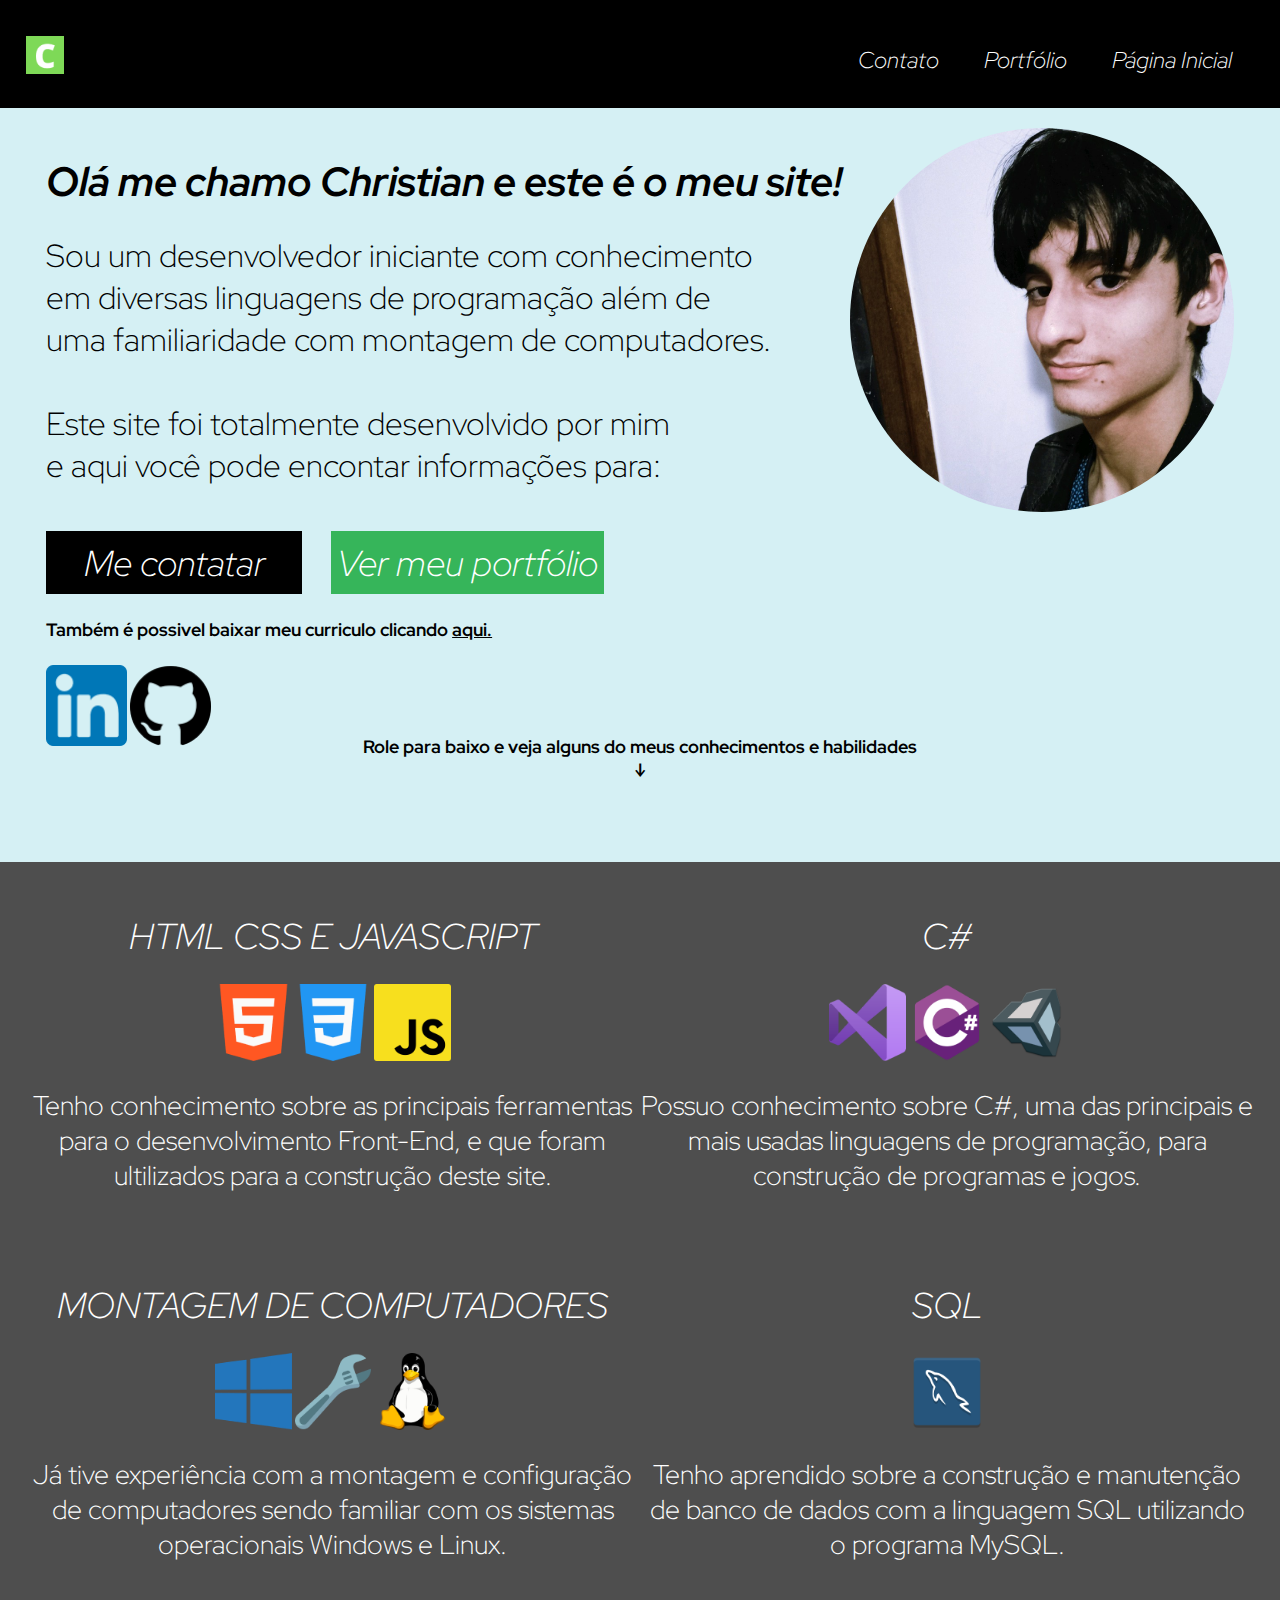
==== index.html @ cba4319a "Finalizado primeira versao" ====
<!DOCTYPE html>
<html lang="en">
<head>
    <meta charset="UTF-8">
    <meta name="viewport" content="width=device-width, initial-scale=1.0">
    <meta http-equiv="X-UA-Compatible" content="ie=edge">
    <title>Christian Ottero | Home</title>
    <link rel="stylesheet" href= "source/styles/style.css">
</head>
<body>
    
    <header>

        <a href=index.html><img id="logo" src="source/images/logo.png"></a>
        <ul>
            <li><a href=contato.html>Contato</a></li>
            <li><a href=portfolio.html>Portfólio</a></li>
            <li><a href=index.html>Página Inicial</a></li>
        </ul>
    </header>
    <div id="Principal">
    <article>
        <div id="left">
        
        <h1>Olá me chamo Christian e este é o meu site!</h1>
        
        <h2>Sou um desenvolvedor iniciante com conhecimento<br>
            em diversas linguagens de programação além de<br>
            uma familiaridade com montagem de computadores.<br><br>
            Este site foi totalmente desenvolvido por mim<br>
            e aqui você pode encontar informações para:
        </h2>
        
        <div id="butoes"><a href=contato.html><button id="contato">Me contatar </button></a>
    <a href=portfolio.html><button id="portfolio">Ver meu portfólio </button></a></div>
    <h4>Também é possivel baixar meu curriculo clicando <a href="source/curriculo.pdf"download>aqui.</a></h4>
    <div id="social">
        <a href="https://br.linkedin.com/in/christian-ottero-marques-8608b8231"><img src="source/images/linkedin.png">
        <a href="https://github.com/Christian-M17"><img src="source/images/github.png"></a>
        </a></div>      
</div>    
      
      <div id=right>
          <img id="foto" src="source/images/eu.png">
      </div>

</article>
<h3 onclick="RolarProFim()">Role para baixo e veja alguns do meus conhecimentos e habilidades<br>↓</h3>
</div>
<footer>
  <div class= "habilidade">
      <h1>HTML CSS E JAVASCRIPT</h1>
      <img class="icones" src="source/images/html.png">
      <img class="icones" src="source/images/css.png">
      <img class="icones" src="source/images/javascript.png">
      <h2>Tenho conhecimento sobre as
        principais ferramentas para o desenvolvimento
        Front-End, e que foram ultilizados para a 
        construção deste site.</h2>
</div>
<div class= "habilidade">
    <h1>C#</h1>
    <img class="icones" src="source/images/visualstudio.png">
    <img class="icones" src="source/images/csharp.png">
    <img class="icones" src="source/images/unity.png">
    <h2>Possuo conhecimento sobre C#, uma das
        principais e mais usadas linguagens 
        de programação, para construção de 
        programas e jogos.</h2>
</div>
<div class= "habilidade">
    <h1>MONTAGEM DE COMPUTADORES</h1>
    <img class="icones" src="source/images/windows.png">
    <img class="icones" src="source/images/ferramenta.png">
    <img class="icones" src="source/images/linux.png">
    <h2>Já tive experiência com a montagem
        e configuração de computadores sendo familiar
        com os sistemas operacionais Windows e
        Linux.</h2>
</div>
<div class= "habilidade">
    <h1>SQL</h1>
    
    <img class="icones" src="source/images/mysql.png">

    <h2>Tenho aprendido sobre a construção e manutenção
        de banco de dados com a linguagem SQL
        utilizando o programa MySQL.</h2>
</div>

</footer>
    
</body>
<script src="script.js"></script> 
</html>
---- source/styles/style.css ----
@import url('https://fonts.googleapis.com/css2?family=Red+Hat+Display:ital,wght@0,300;0,700;1,300;1,700&display=swap');

@keyframes FadeIn{
    0%{opacity: 0%;
        scale: 0;
      }
    100%{opacity: 100%;
    scale: 1;
    }
  }

body{margin: 0;
    font-family: 'Red Hat Display', sans-serif;
    background: #D5F0F4}

/* Header */
header{
    width: 100%;
    height: 12vh;
    z-index: 3;
    position: fixed;
    background-color: black;}

ul{ 
    float: right;
    padding-right: 2vw;
    font-style: italic;
    font-size: 2.5vh;
    list-style: none;
    display: flex;   
}

ul li{
    font-weight: 300;
    color: white;
    padding: 1em;
    transition: color 1s;
}

ul li:hover{color: gray;}

a{
    color: inherit;
    text-decoration: none;}

#logo{
    width: 3vw;
    padding: 4vh 2vw}

/*Fim do Header */

#principal{height: 80vh;}

article{padding: 10% 3%;
    display: flex;
justify-content: space-evenly;
}


article h1{
font-size: 4.5vh;
font-style: italic;
font-weight: 700;
animation-name: FadeIn;
animation-duration: 2s;
animation-iteration-count: 1;
}


article h2{font-size: 3.5vh;
font-weight: 300;
animation-name: FadeIn;
animation-duration: 2s;
animation-iteration-count: 1;
}

#butoes{padding-top: 2vh;
    animation-name: FadeIn;
    animation-duration: 2s;
    animation-iteration-count: 1;
}

#butoes button{border: none;
font-family: 'Red Hat Display', sans-serif;
font-style: italic;
font-weight: 300;
min-width: 20vw;
min-height: 7vh;
font-size: 4vh;
cursor: pointer;
color: white;
transition: background-color 0.2s;
}



#contato{
    
    background-color: black;
    margin-right: 2vw;}

#contato:hover{background-color: #313131;}

#portfolio{
    background-color: #36B55A;
    
}

#portfolio:hover{background-color: #2E8C48;}

#left h4 {font-size: 2vh;
    animation-name: FadeIn;
    animation-duration: 2s;
    animation-iteration-count: 1;
}

#left h4 a{text-decoration: underline;
    transition: opacity 0.2s;
}

#left h4 a:hover{opacity: 50%}

#foto{width: 30vw;
    border-radius: 500px;
    animation-name: FadeIn;
    animation-duration: 2s;
    animation-iteration-count: 1;
}

#social img {
    
    animation-name: FadeIn;
    animation-duration: 2s;
    animation-iteration-count: 1;
    transition: opacity 0.2s;
   width: 9vh;
height: 9vh;
}

#social img:hover{opacity: 50%}
#Principal h3{
    
    cursor: pointer;
    margin-top: -16vh;
    text-align: center;
    font-size: 2vh;
    animation-name: FadeIn;
    animation-duration: 2s;
    animation-iteration-count: 1;
    transition: opacity 0.2s;
    
}

#Principal h3:hover{ opacity: 50%;}

footer{
padding: 2vw;
display: grid;
text-align: center;
grid-template-columns: 1fr 1fr;
height: 82vh;
color: white;
margin-top: 9vh;    
background-color:#4E4E4E;

}

.habilidade{animation-name: FadeIn;
    animation-duration: 2s;
    animation-iteration-count: 1;}

footer h1{font-size: 4vh;
font-style: italic;
font-weight: 100;
}

footer h2{
    font-size: 3vh;
    font-weight: 100;}

.icones{width: 8.5vh;
height: 8.5vh;
}

/*Responsivo */
@media (max-width: 610px){

    #logo{display: none;}

    footer{grid-template-columns: 1fr;}

    ul{ margin-top: 0;
        padding-left: 3vw;
        text-align: center;
        float: none}

    article{
        flex-direction: column-reverse;
        text-align: center;
        padding-top: 30%}

    #portfolio {margin-top: 3vh;}
}


@media (max-width: 900px){


    header{height: 10vh}

    
    
    #Principal h3{margin-top: 0;}

    article{padding-top: 30%}
}
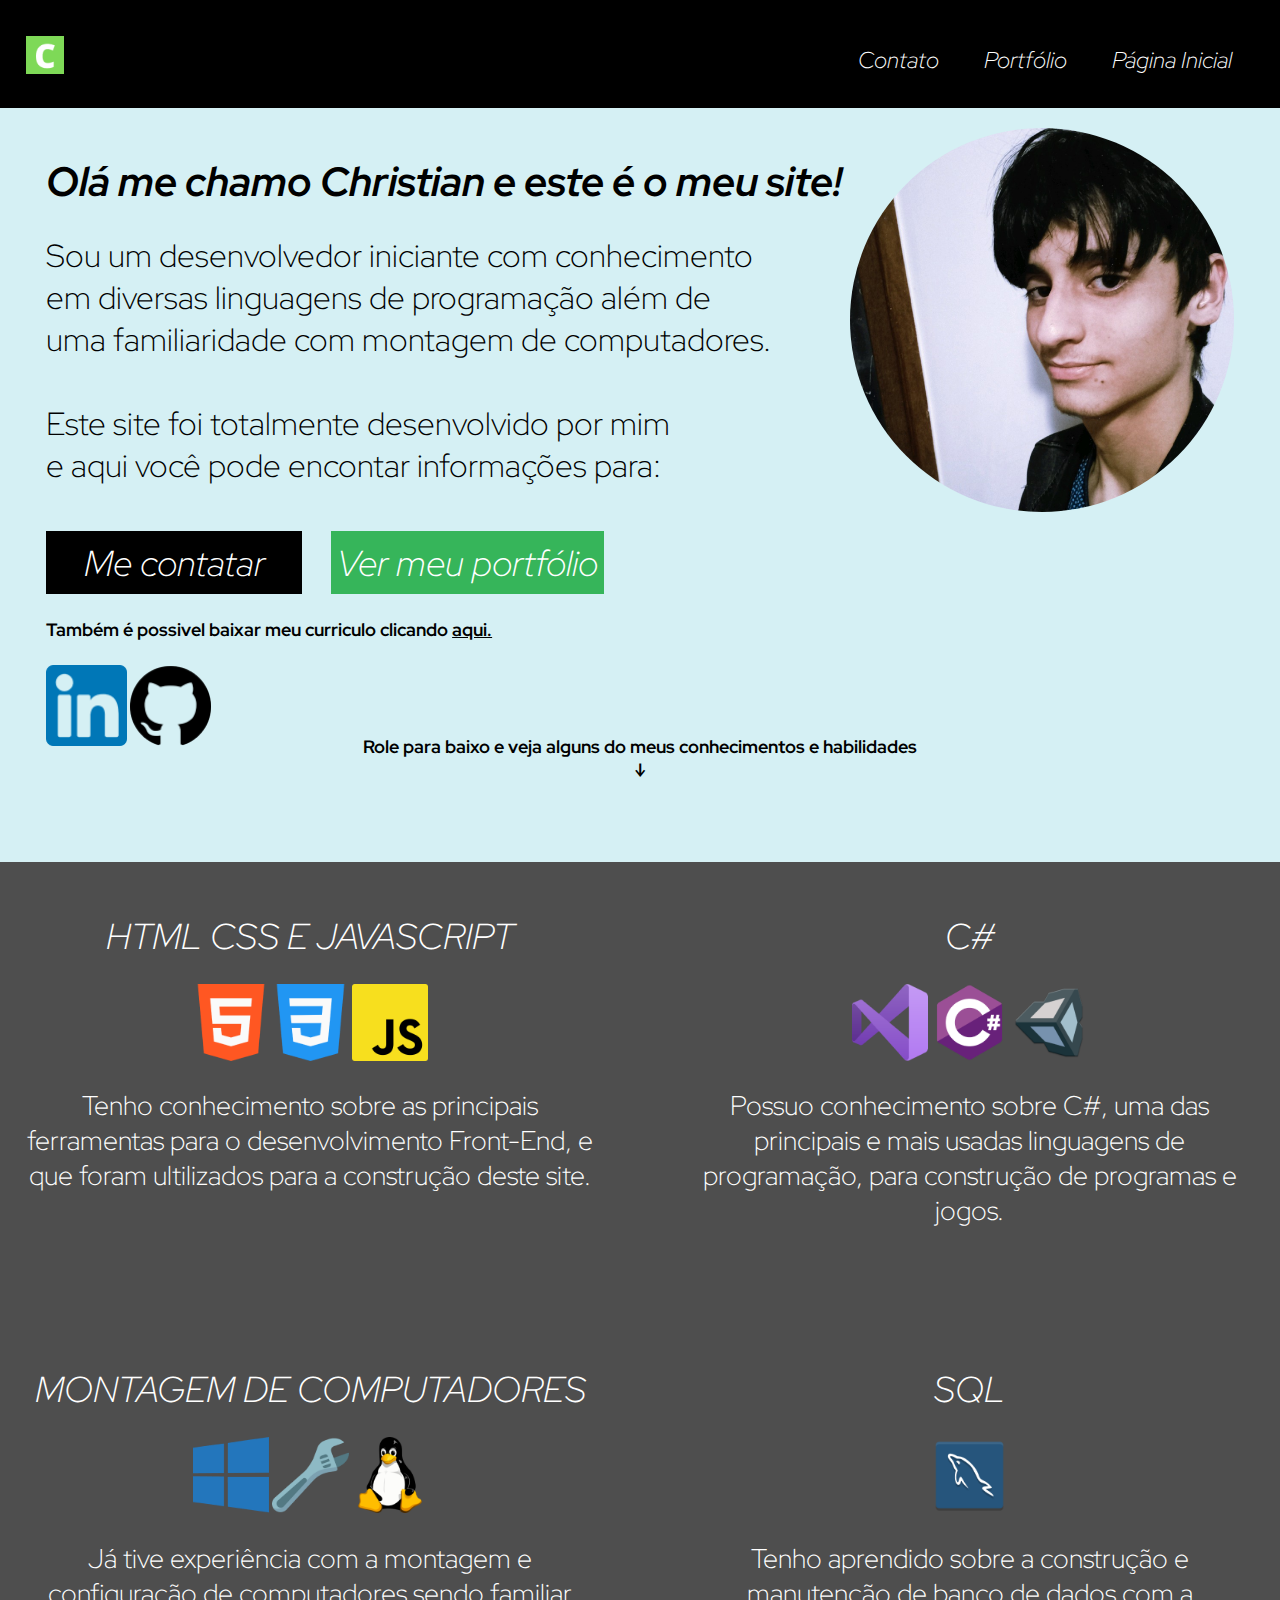
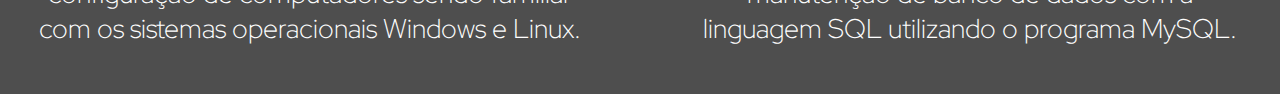
==== commit b68b99f4: "Atualizacao mobile e portfolio" ====
--- a/index.html
+++ b/index.html
@@ -4,6 +4,7 @@
     <meta charset="UTF-8">
     <meta name="viewport" content="width=device-width, initial-scale=1.0">
     <meta http-equiv="X-UA-Compatible" content="ie=edge">
+    <link rel="icon" type="image/x-icon" href="source/images/logo.ico">
     <title>Christian Ottero | Home</title>
     <link rel="stylesheet" href= "source/styles/style.css">
 </head>
--- a/source/styles/style.css
+++ b/source/styles/style.css
@@ -115,7 +115,6 @@
 }
 
 #left h4 a{text-decoration: underline;
-    transition: opacity 0.2s;
 }
 
 #left h4 a:hover{opacity: 50%}
@@ -132,7 +131,7 @@
     animation-name: FadeIn;
     animation-duration: 2s;
     animation-iteration-count: 1;
-    transition: opacity 0.2s;
+  
    width: 9vh;
 height: 9vh;
 }
@@ -147,7 +146,7 @@
     animation-name: FadeIn;
     animation-duration: 2s;
     animation-iteration-count: 1;
-    transition: opacity 0.2s;
+   
     
 }
 
@@ -158,7 +157,7 @@
 display: grid;
 text-align: center;
 grid-template-columns: 1fr 1fr;
-height: 82vh;
+gap: 10vh;
 color: white;
 margin-top: 9vh;    
 background-color:#4E4E4E;
@@ -187,7 +186,11 @@
 
     #logo{display: none;}
 
-    footer{grid-template-columns: 1fr;}
+
+
+    footer{grid-template-columns: 1fr;
+
+    }
 
     ul{ margin-top: 0;
         padding-left: 3vw;
@@ -208,7 +211,7 @@
 
     header{height: 10vh}
 
-    
+    #logo{display: none;}
     
     #Principal h3{margin-top: 0;}
 
